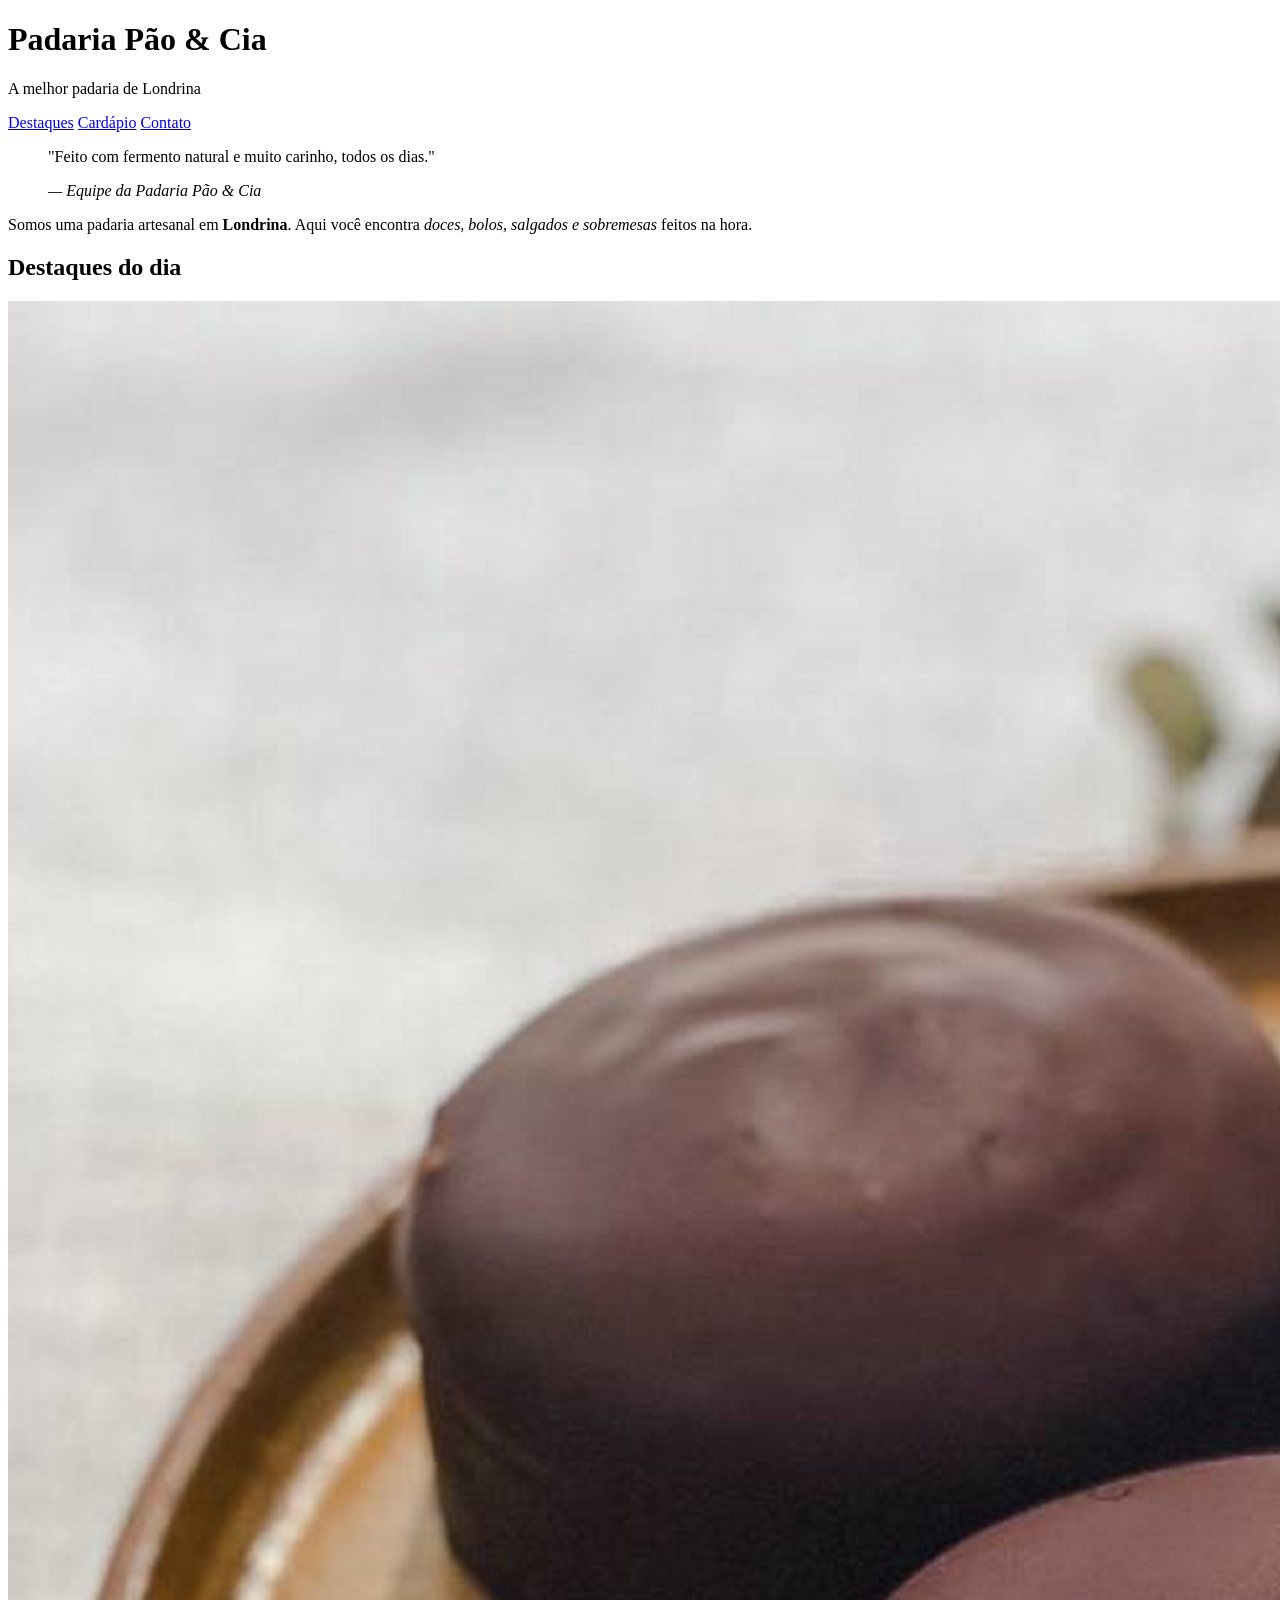
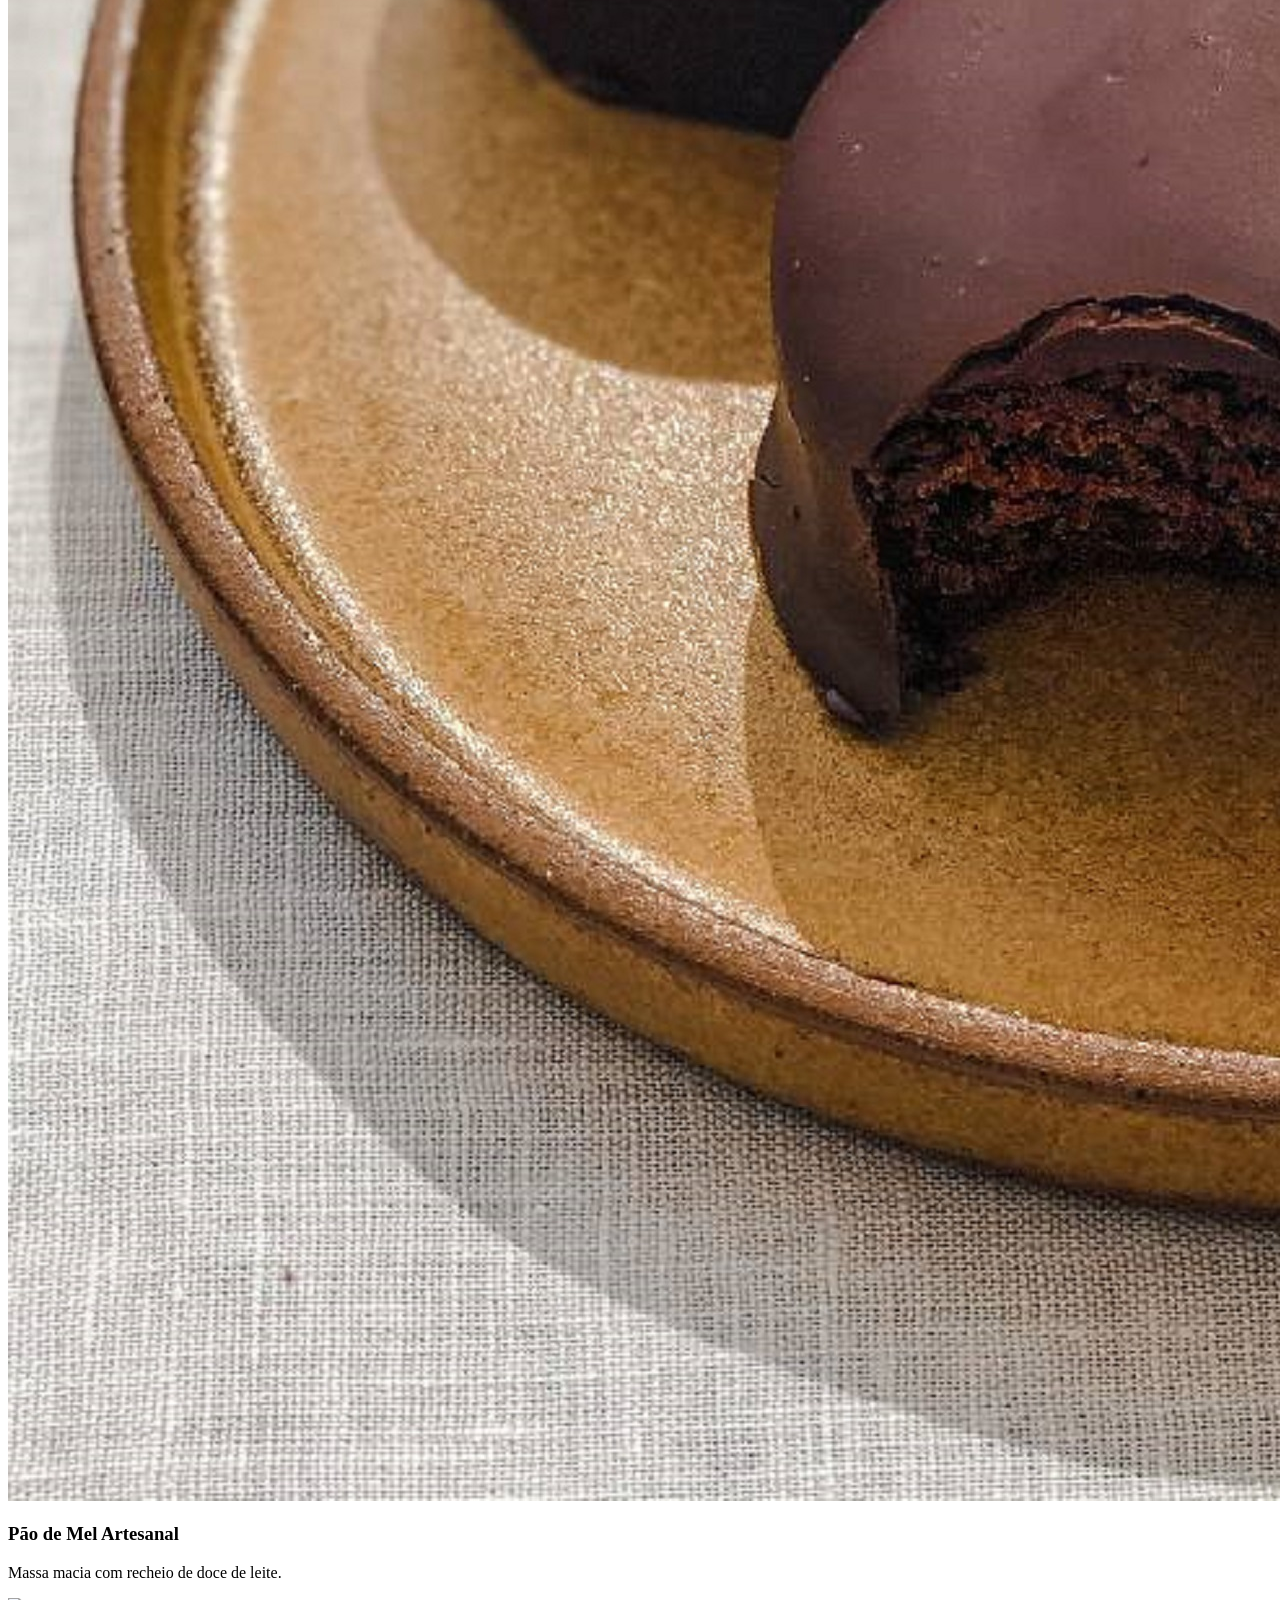
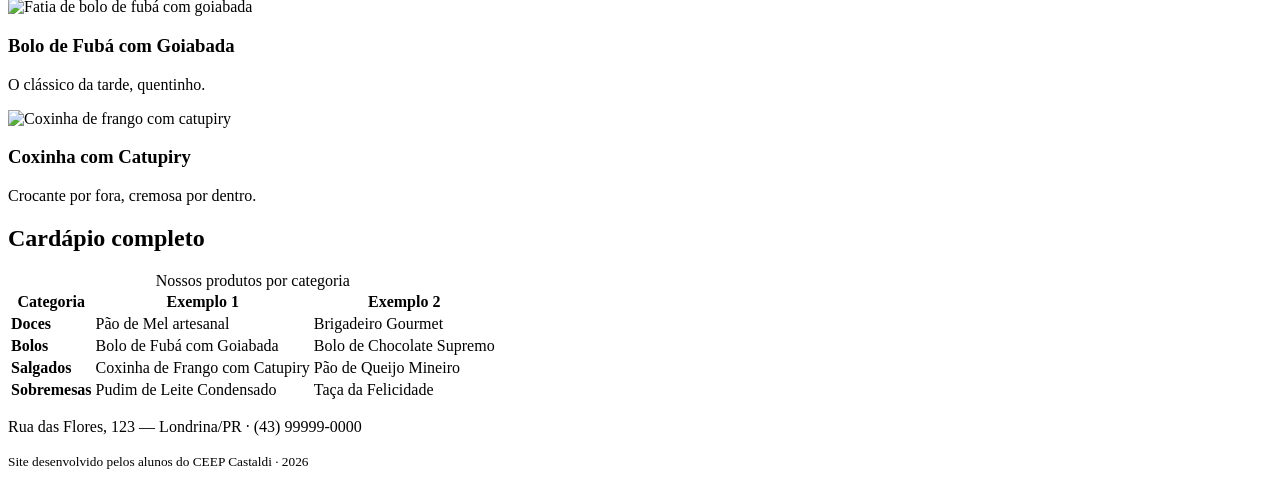
==== index.html @ 49265719 "ok" ====
<!DOCTYPE html>
<html lang="pt-BR">
<head>
    <meta charset="UTF-8">
    <meta name="viewport" content="width=device-width, initial-scale=1.0">
    <title>Padaria em Londrina</title>
    <link rel="stylesheet" href="style.css">
</head>
<body>

    <!-- CABEÇALHO: identidade + menu de navegação -->
    <header class="cabecalho">
        <h1>Padaria Pão &amp; Cia</h1>
        <p class="subtitulo">A melhor padaria de Londrina</p>
        <nav class="menu">
            <a href="#destaques">Destaques</a>
            <a href="#cardapio">Cardápio</a>
            <a href="#contato">Contato</a>
        </nav>
    </header>

    <main>

        <!-- APRESENTAÇÃO: tags de autoria (blockquote, cite, strong, em) -->
        <section class="intro">
            <blockquote>
                <p>"Feito com fermento natural e muito carinho, todos os dias."</p>
                <cite>— Equipe da Padaria Pão &amp; Cia</cite>
            </blockquote>
            <p>Somos uma padaria artesanal em <strong>Londrina</strong>. Aqui você encontra
               <em>doces, bolos, salgados e sobremesas</em> feitos na hora.</p>
        </section>

        <!-- DESTAQUES: cards em Flexbox -->
        <section id="destaques" class="destaques">
            <h2>Destaques do dia</h2>
            <div class="cards">
                <article class="card">
                    <!-- Troque a URL abaixo pelo caminho da sua foto: src="img/pao-de-mel.jpg" -->
                    <img src="paodemel" alt="Pão de mel artesanal coberto com chocolate">
                    <h3>Pão de Mel Artesanal</h3>
                    <p>Massa macia com recheio de doce de leite.</p>
                </article>
                <article class="card">
                    <img src="https://placehold.co/300x200?text=Bolo+de+Fuba" alt="Fatia de bolo de fubá com goiabada">
                    <h3>Bolo de Fubá com Goiabada</h3>
                    <p>O clássico da tarde, quentinho.</p>
                </article>
                <article class="card">
                    <img src="https://placehold.co/300x200?text=Coxinha" alt="Coxinha de frango com catupiry">
                    <h3>Coxinha com Catupiry</h3>
                    <p>Crocante por fora, cremosa por dentro.</p>
                </article>
            </div>
        </section>

        <!-- CARDÁPIO: a tabela original, agora semântica e estilizada -->
        <section id="cardapio" class="cardapio">
            <h2>Cardápio completo</h2>
            <table class="tabela-cardapio">
                <caption>Nossos produtos por categoria</caption>
                <thead>
                    <tr>
                        <th scope="col">Categoria</th>
                        <th scope="col">Exemplo 1</th>
                        <th scope="col">Exemplo 2</th>
                    </tr>
                </thead>
                <tbody>
                    <tr>
                        <td><strong>Doces</strong></td>
                        <td>Pão de Mel artesanal</td>
                        <td>Brigadeiro Gourmet</td>
                    </tr>
                    <tr>
                        <td><strong>Bolos</strong></td>
                        <td>Bolo de Fubá com Goiabada</td>
                        <td>Bolo de Chocolate Supremo</td>
                    </tr>
                    <tr>
                        <td><strong>Salgados</strong></td>
                        <td>Coxinha de Frango com Catupiry</td>
                        <td>Pão de Queijo Mineiro</td>
                    </tr>
                    <tr>
                        <td><strong>Sobremesas</strong></td>
                        <td>Pudim de Leite Condensado</td>
                        <td>Taça da Felicidade</td>
                    </tr>
                </tbody>
            </table>
        </section>

    </main>

    <!-- RODAPÉ -->
    <footer id="contato" class="rodape">
        <p>Rua das Flores, 123 — Londrina/PR · (43) 99999-0000</p>
        <p><small>Site desenvolvido pelos alunos do CEEP Castaldi · 2026</small></p>
    </footer>

</body>
</html>
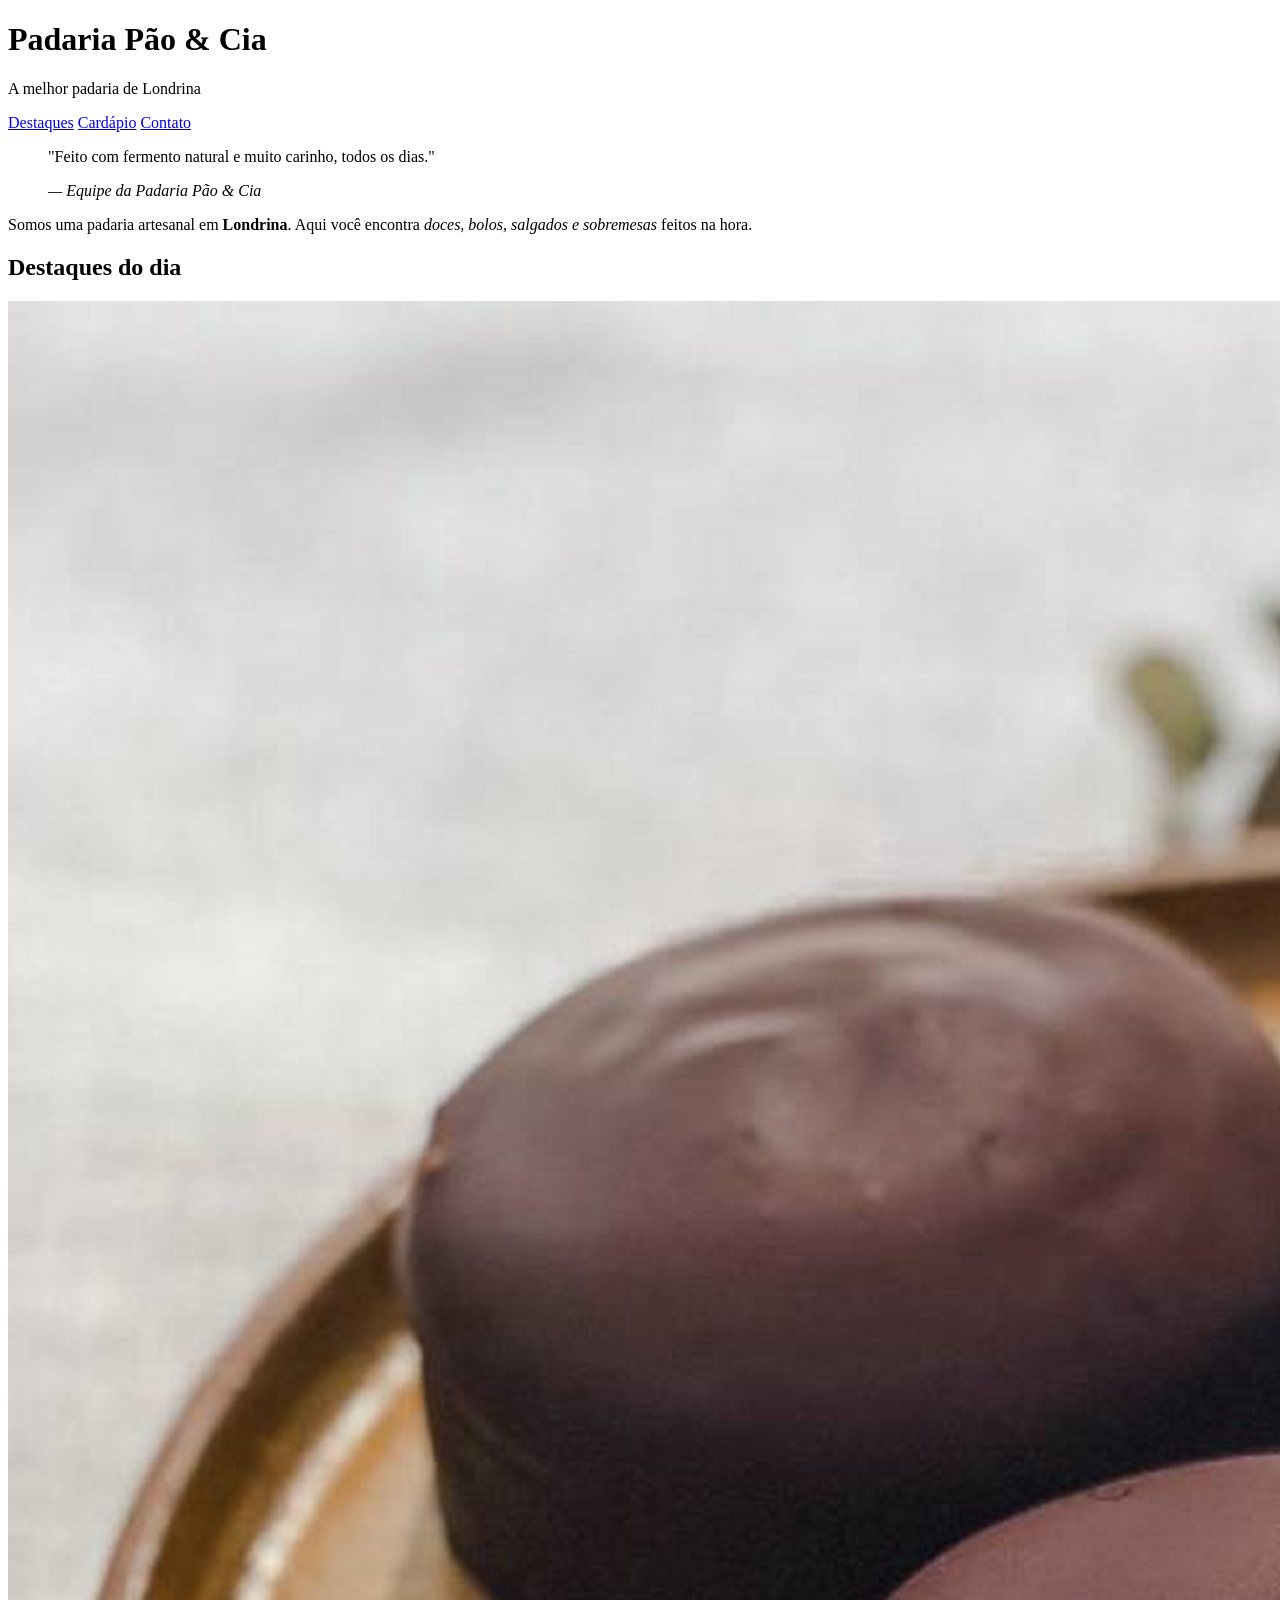
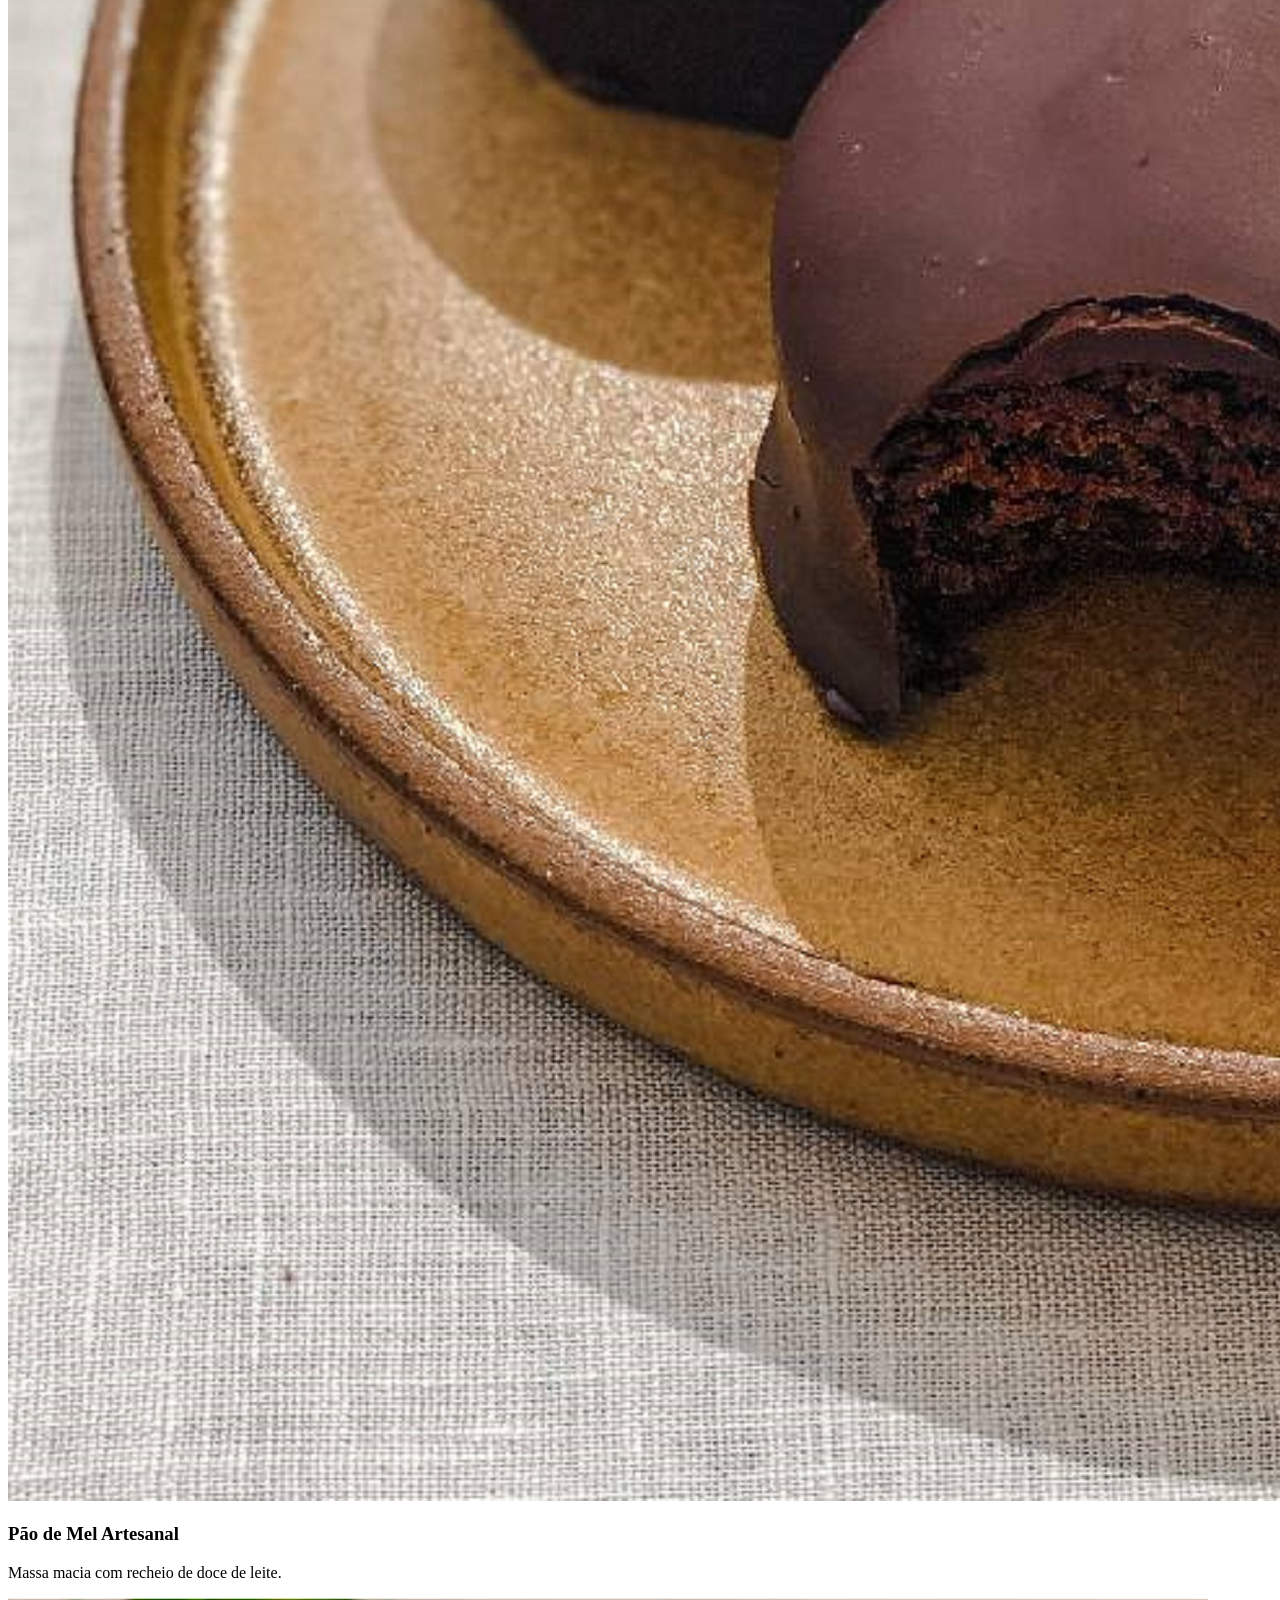
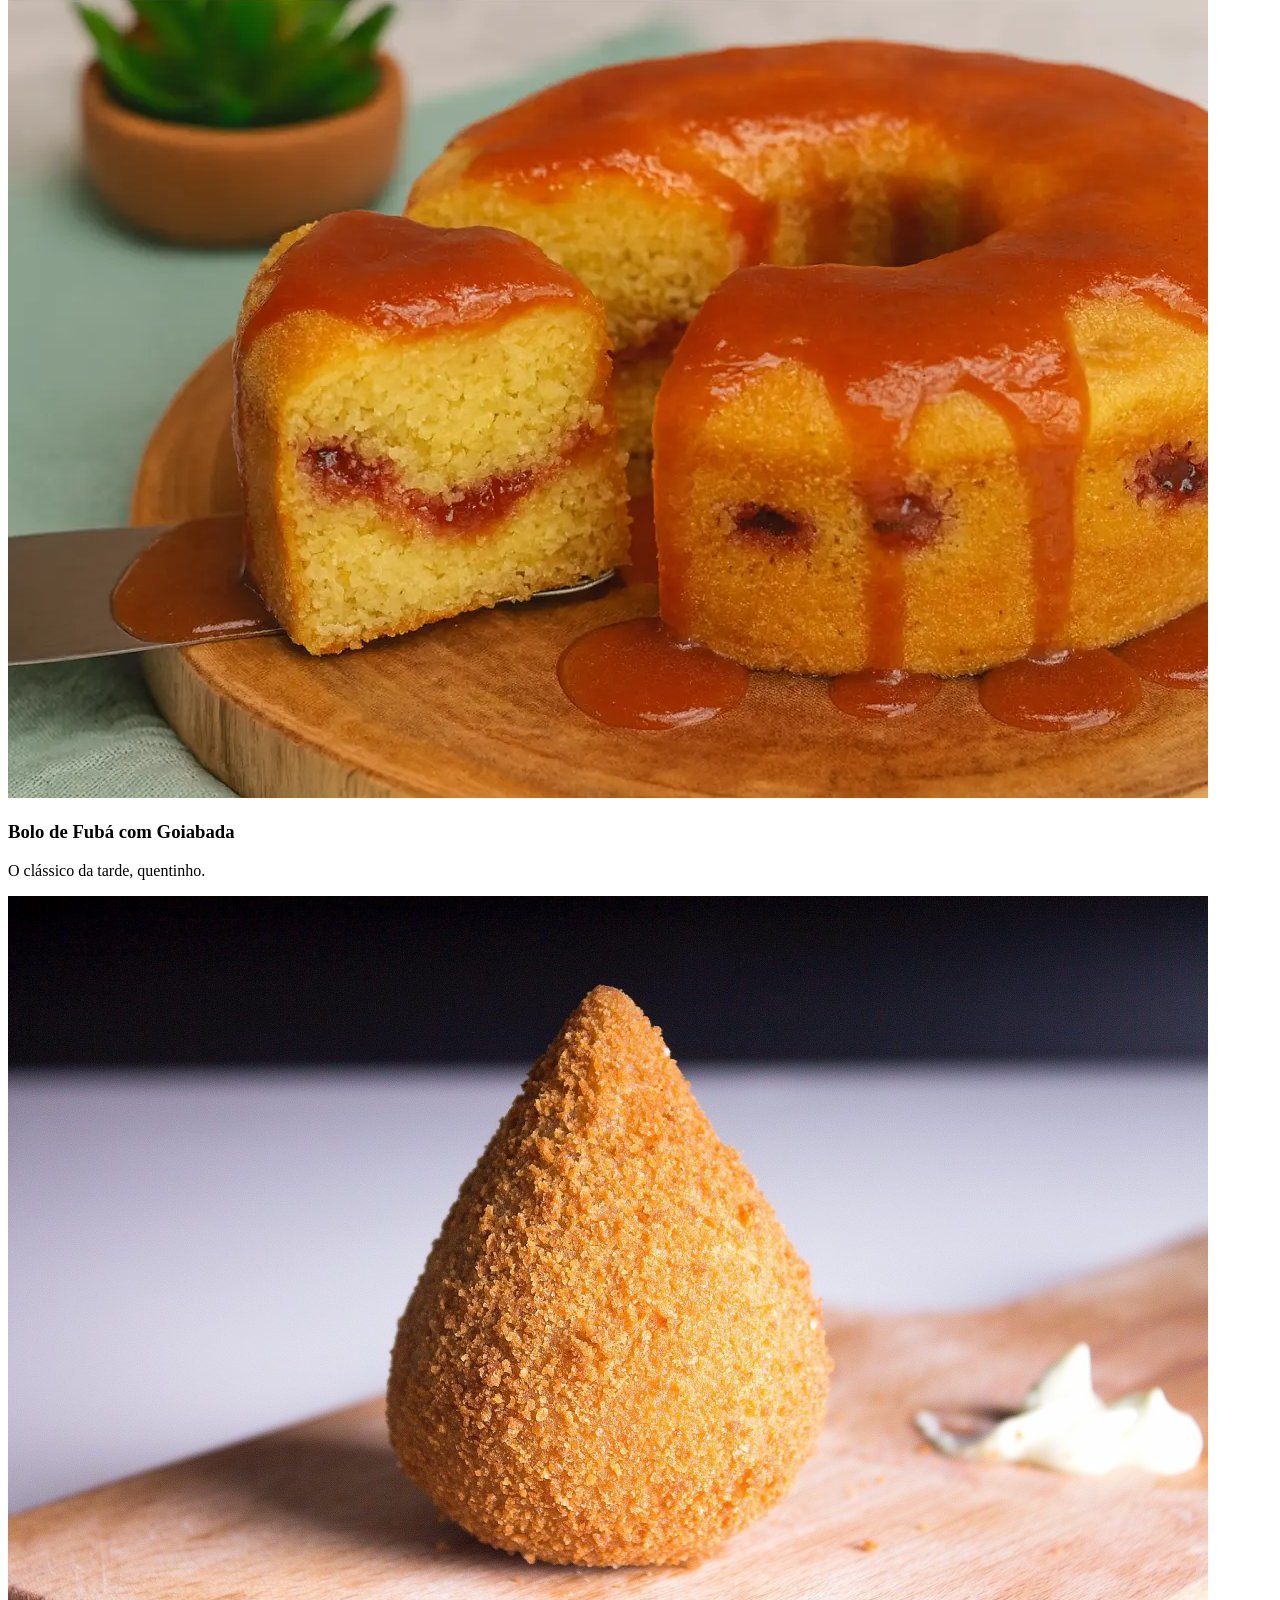
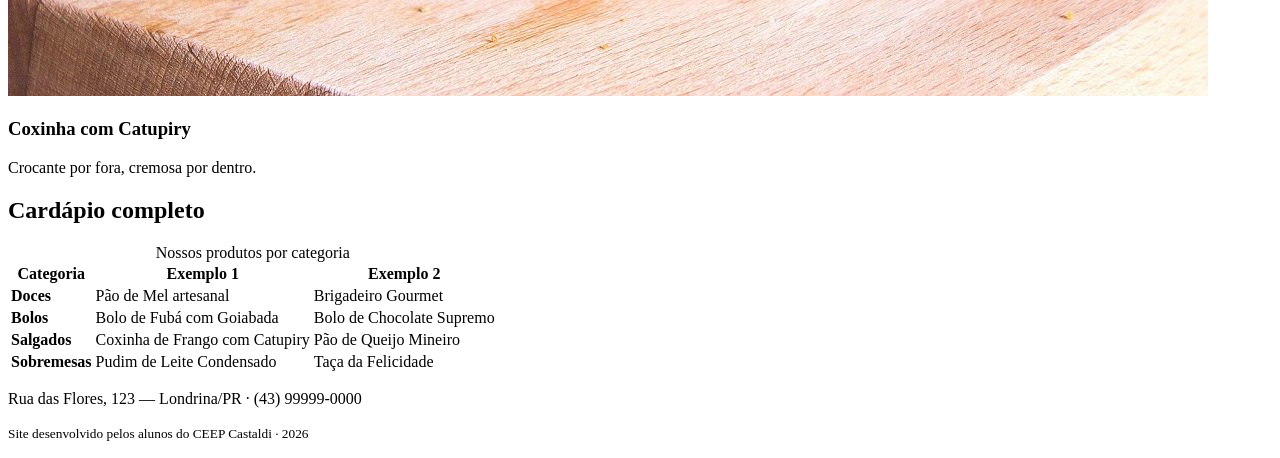
==== commit f0e24411: "ok" ====
--- a/index.html
+++ b/index.html
@@ -42,12 +42,12 @@
                     <p>Massa macia com recheio de doce de leite.</p>
                 </article>
                 <article class="card">
-                    <img src="https://placehold.co/300x200?text=Bolo+de+Fuba" alt="Fatia de bolo de fubá com goiabada">
+                    <img src="bolodefuba" alt="Fatia de bolo de fubá com goiabada">
                     <h3>Bolo de Fubá com Goiabada</h3>
                     <p>O clássico da tarde, quentinho.</p>
                 </article>
                 <article class="card">
-                    <img src="https://placehold.co/300x200?text=Coxinha" alt="Coxinha de frango com catupiry">
+                    <img src="coxinha" alt="Coxinha de frango com catupiry">
                     <h3>Coxinha com Catupiry</h3>
                     <p>Crocante por fora, cremosa por dentro.</p>
                 </article>
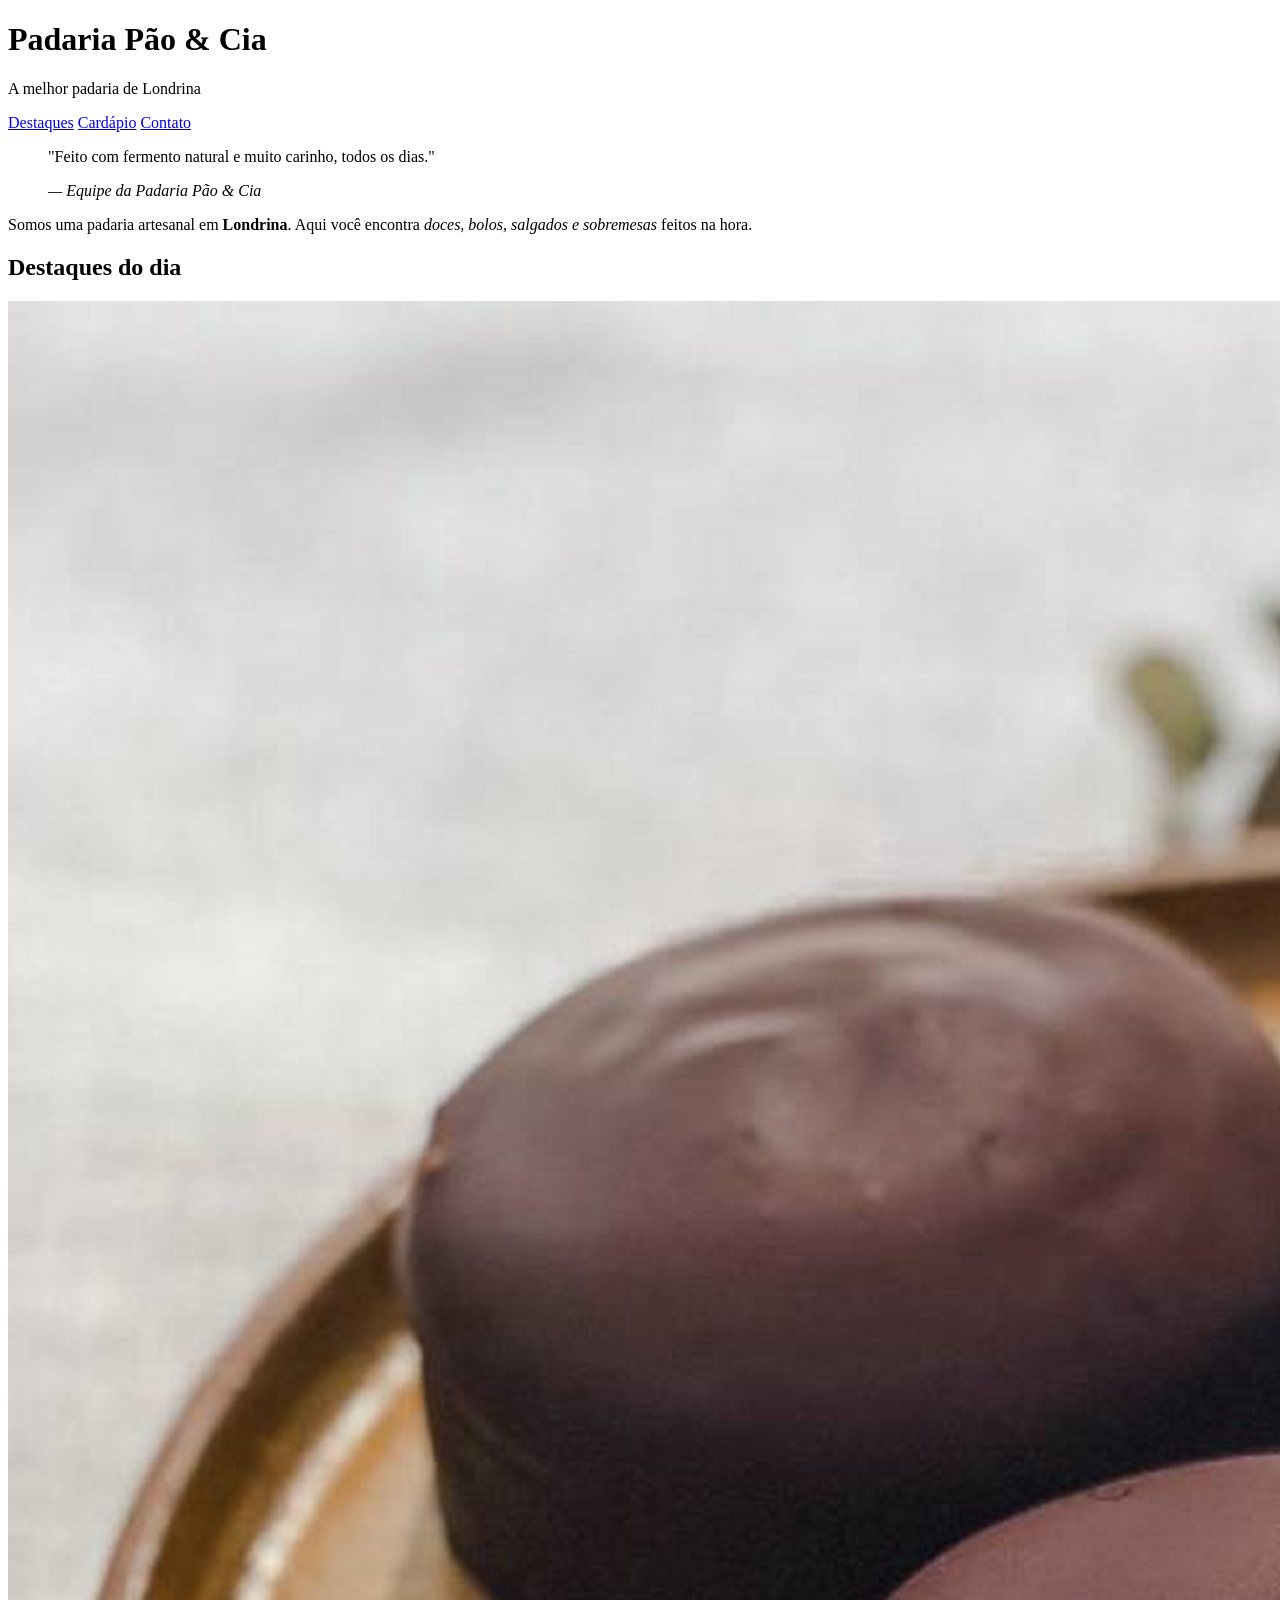
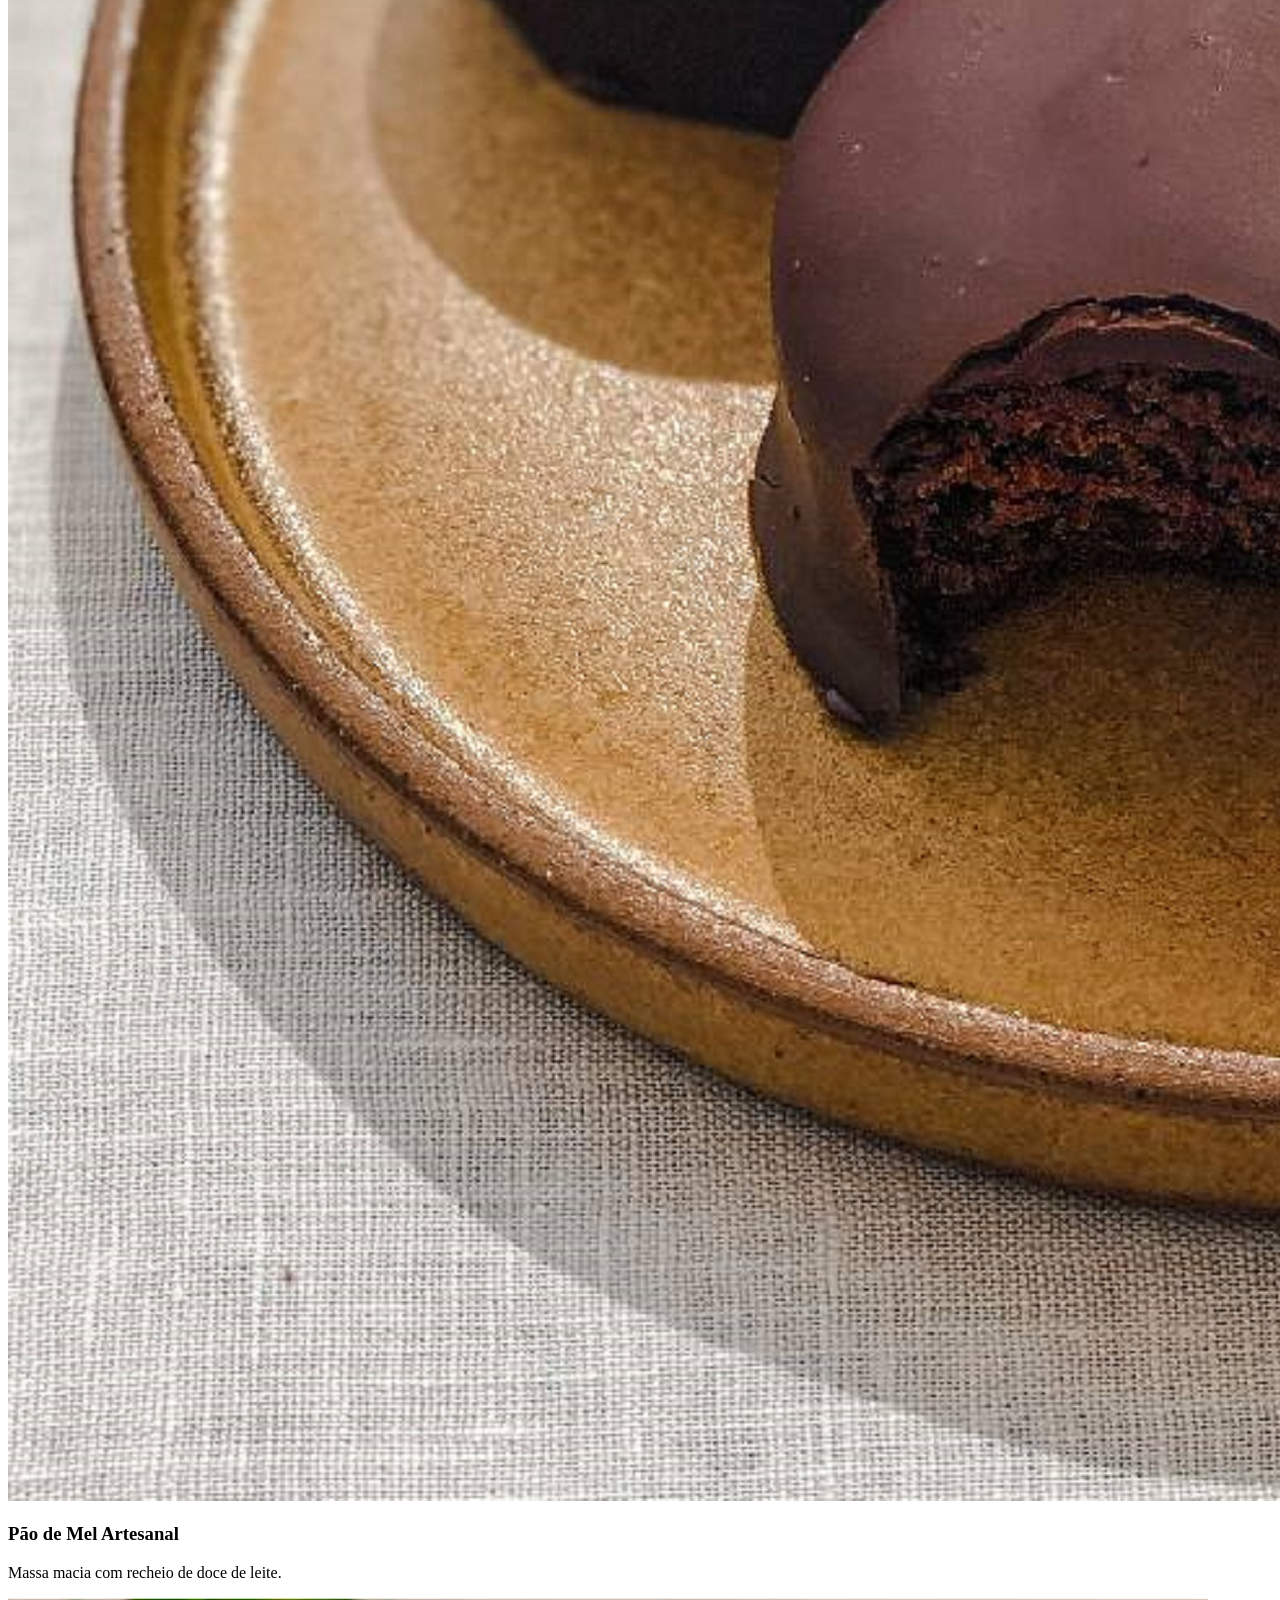
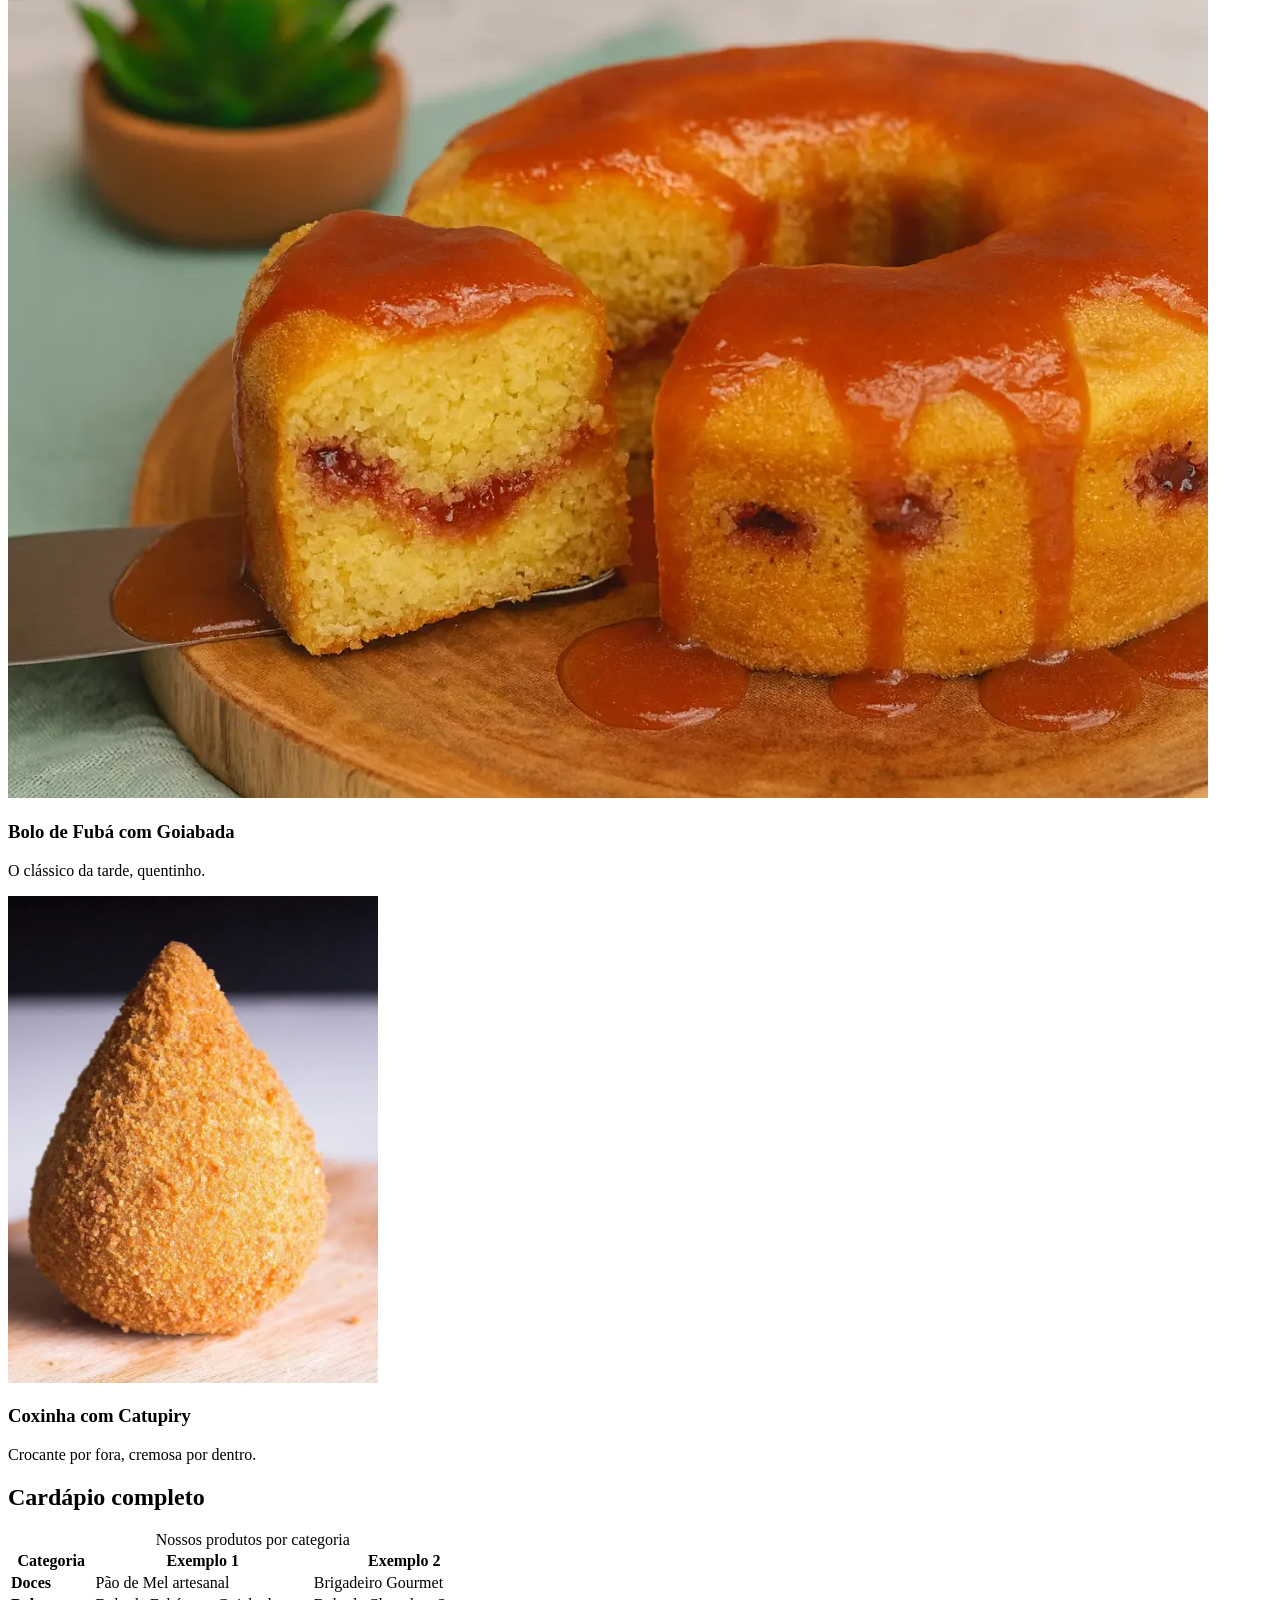
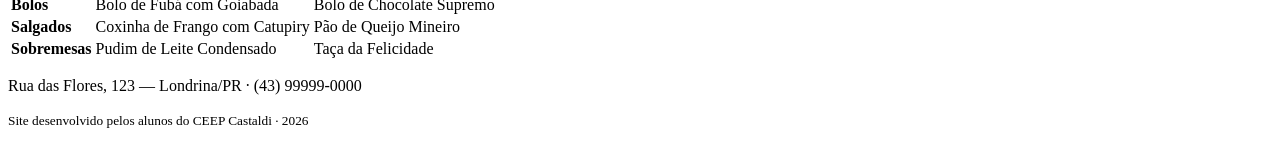
==== commit 954a2a0d: "ok" ====
--- a/index.html
+++ b/index.html
@@ -47,7 +47,7 @@
                     <p>O clássico da tarde, quentinho.</p>
                 </article>
                 <article class="card">
-                    <img src="coxinha" alt="Coxinha de frango com catupiry">
+                    <img src="coxinha kkkk.png" alt="Coxinha de frango com catupiry">
                     <h3>Coxinha com Catupiry</h3>
                     <p>Crocante por fora, cremosa por dentro.</p>
                 </article>
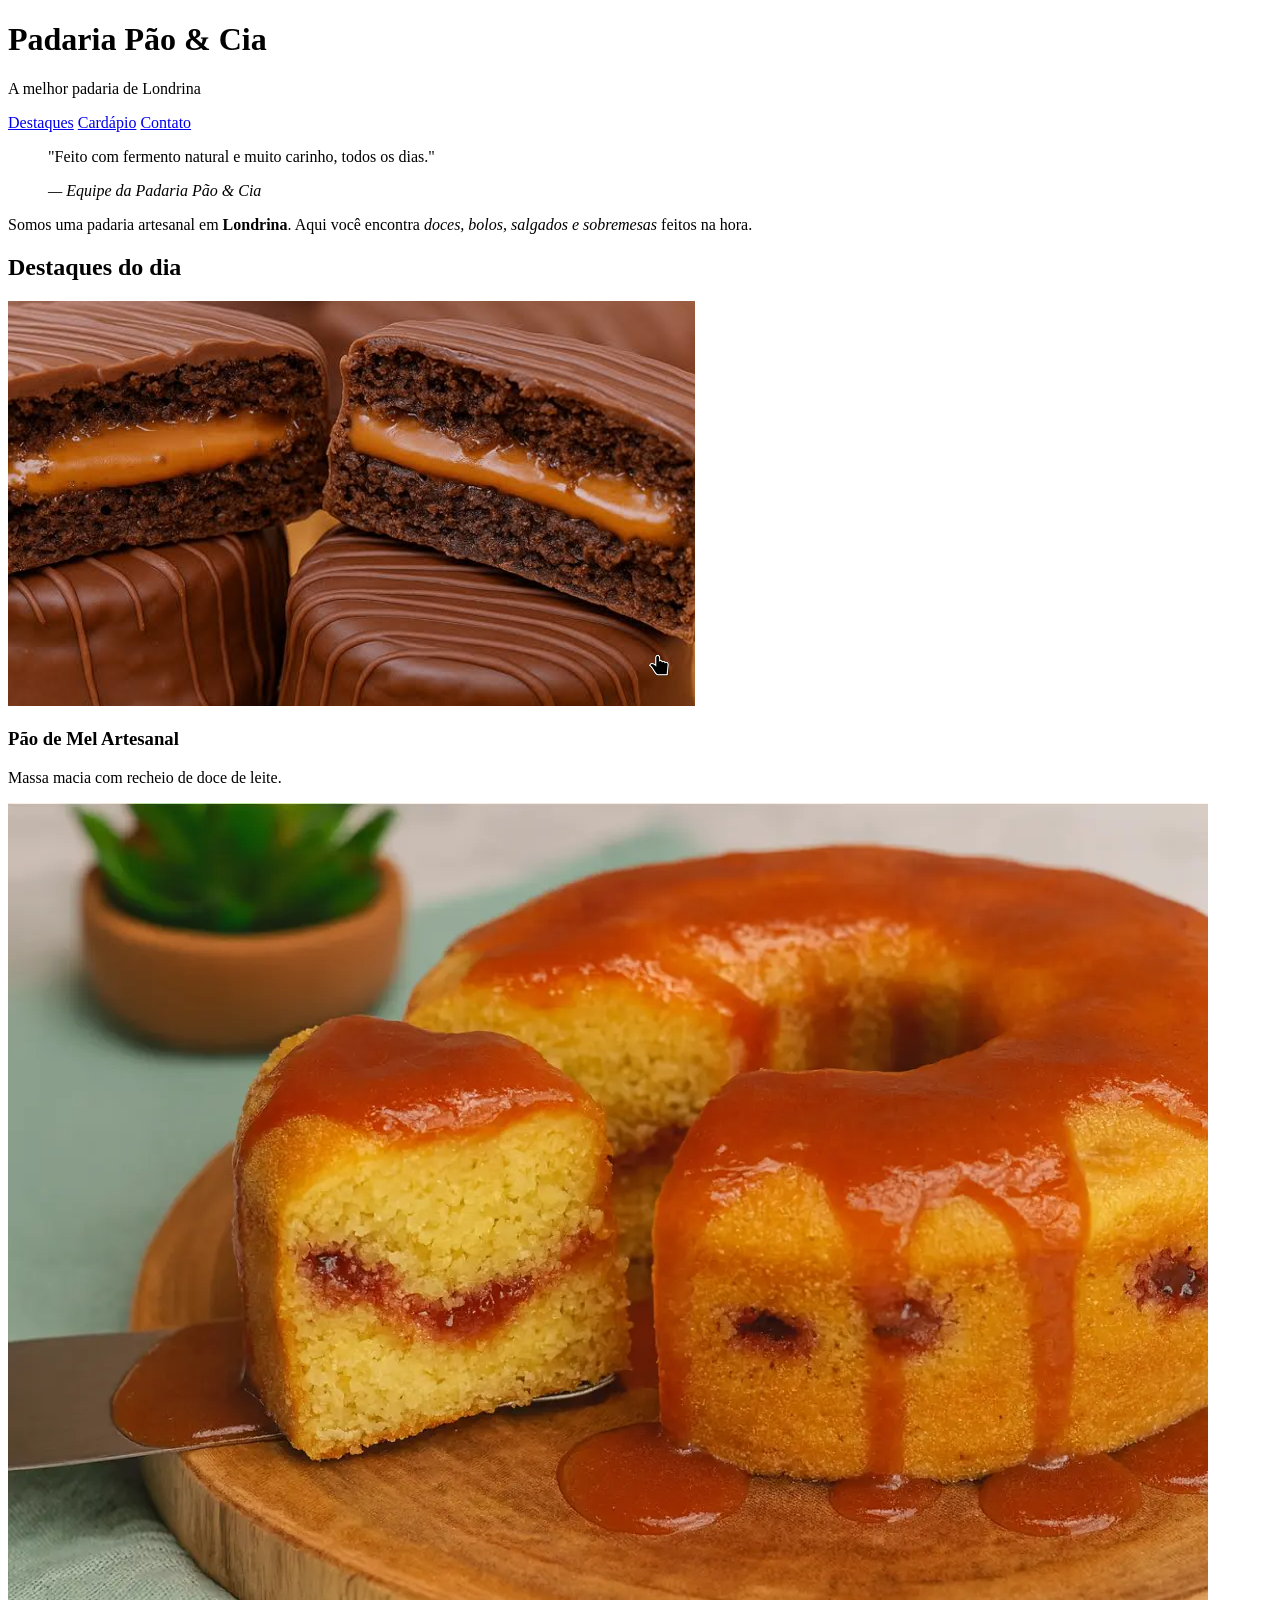
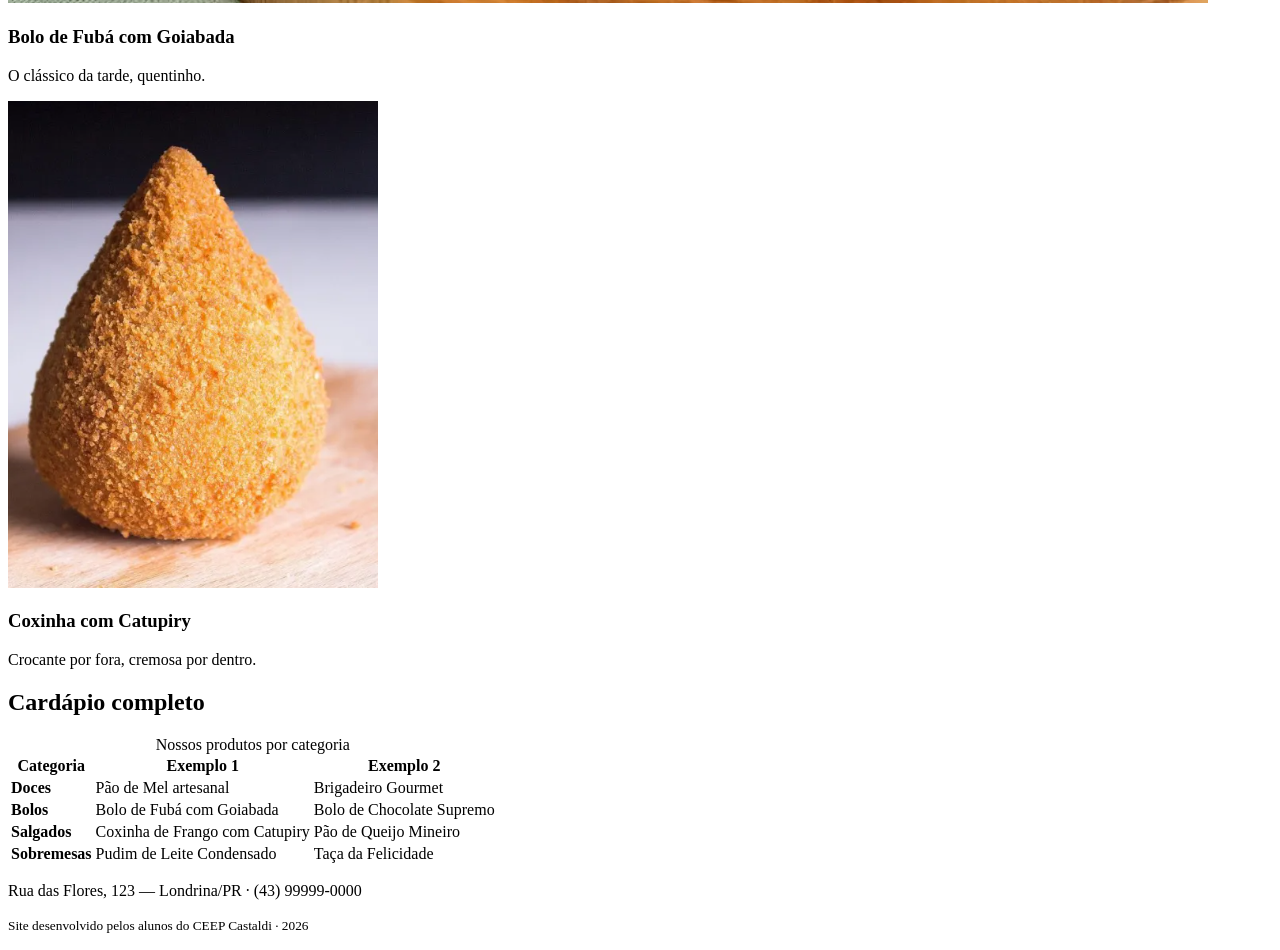
==== commit abd482fc: "ok" ====
--- a/index.html
+++ b/index.html
@@ -37,7 +37,7 @@
             <div class="cards">
                 <article class="card">
                     <!-- Troque a URL abaixo pelo caminho da sua foto: src="img/pao-de-mel.jpg" -->
-                    <img src="paodemel" alt="Pão de mel artesanal coberto com chocolate">
+                    <img src="pao de me kkkk.png" alt="Pão de mel artesanal coberto com chocolate">
                     <h3>Pão de Mel Artesanal</h3>
                     <p>Massa macia com recheio de doce de leite.</p>
                 </article>
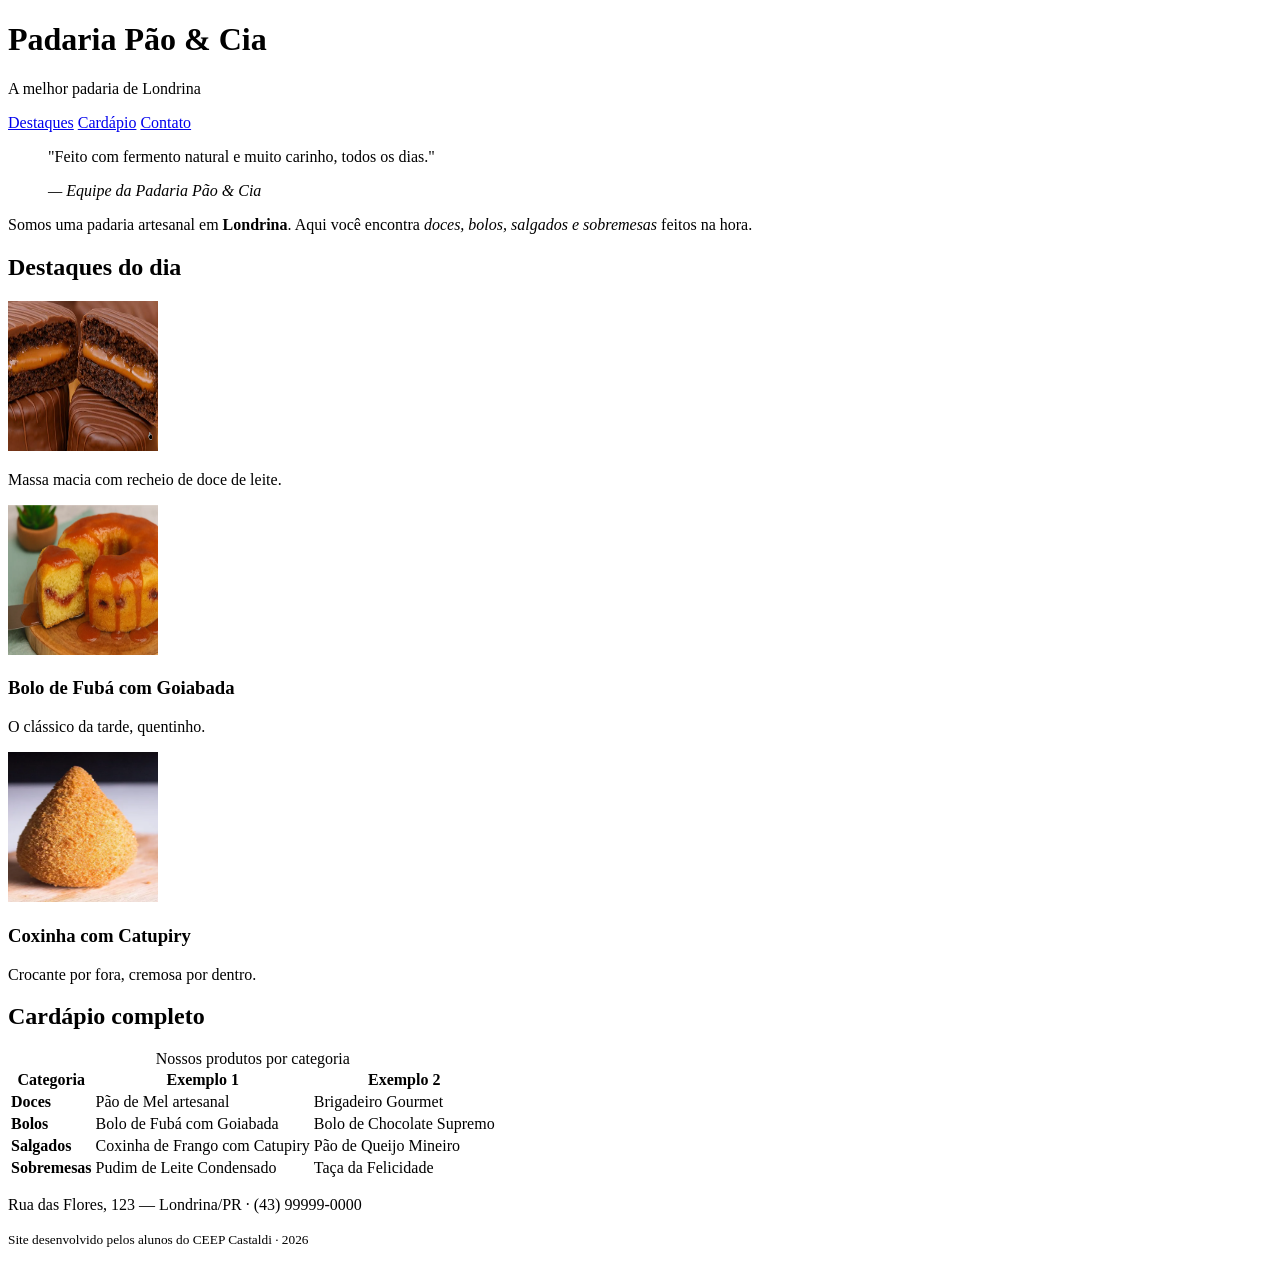
==== commit 322bbb25: "ok" ====
--- a/index.html
+++ b/index.html
@@ -37,17 +37,16 @@
             <div class="cards">
                 <article class="card">
                     <!-- Troque a URL abaixo pelo caminho da sua foto: src="img/pao-de-mel.jpg" -->
-                    <img src="pao de me kkkk.png" alt="Pão de mel artesanal coberto com chocolate">
-                    <h3>Pão de Mel Artesanal</h3>
+                    <img src="pao de me kkkk.png" alt="Pão de mel artesanal coberto com chocolate" width="150" height="150">
                     <p>Massa macia com recheio de doce de leite.</p>
                 </article>
                 <article class="card">
-                    <img src="bolodefuba" alt="Fatia de bolo de fubá com goiabada">
+                    <img src="bolodefuba" alt="Fatia de bolo de fubá com goiabada" width="150" height="150"> 
                     <h3>Bolo de Fubá com Goiabada</h3>
                     <p>O clássico da tarde, quentinho.</p>
                 </article>
                 <article class="card">
-                    <img src="coxinha kkkk.png" alt="Coxinha de frango com catupiry">
+                    <img src="coxinha kkkk.png" alt="Coxinha de frango com catupiry" width="150" height="150"> 
                     <h3>Coxinha com Catupiry</h3>
                     <p>Crocante por fora, cremosa por dentro.</p>
                 </article>
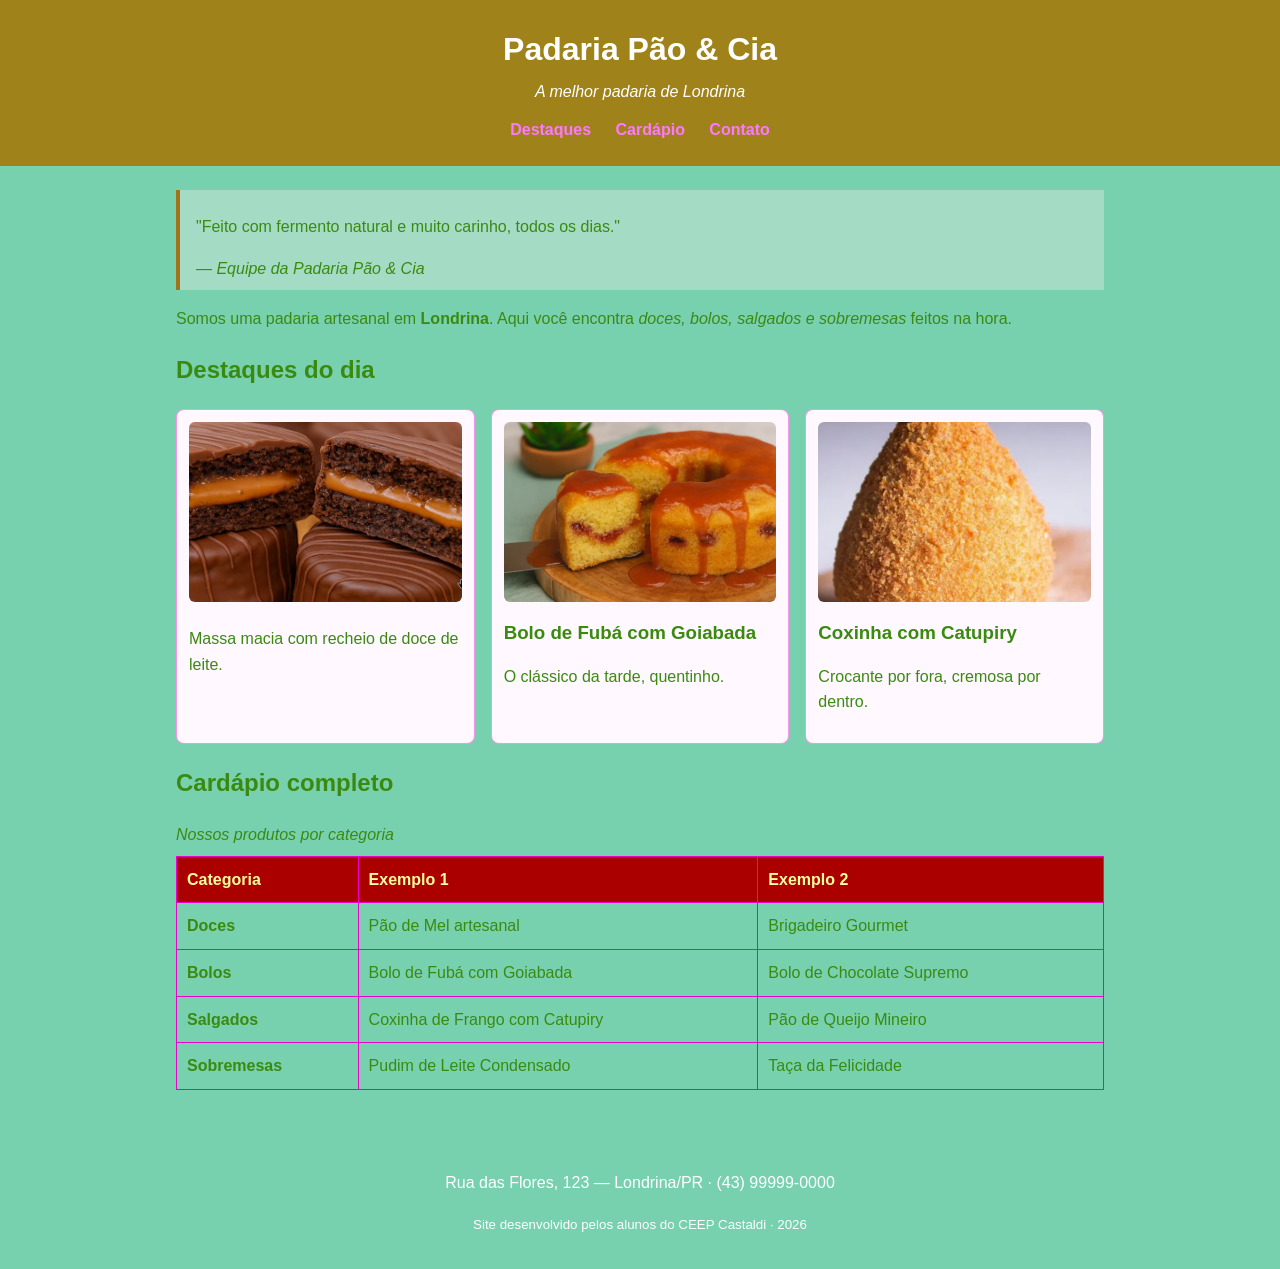
==== commit 59cb8bd7: "ok" ====
--- a/index.html
+++ b/index.html
@@ -14,7 +14,7 @@
         <p class="subtitulo">A melhor padaria de Londrina</p>
         <nav class="menu">
             <a href="#destaques">Destaques</a>
-            <a href="#cardapio">Cardápio</a>
+            <a href="cardapio.html">Cardápio</a>
             <a href="#contato">Contato</a>
         </nav>
     </header>
--- a/style.css
+++ b/style.css
@@ -0,0 +1,119 @@
+/* =========================================================
+   PADARIA PÃO & CIA — CSS do Encontro 1
+   Paleta com contraste aprovado no padrão WCAG AA
+   ========================================================= */
+
+/* box-sizing: a largura já inclui padding e borda (Box Model) */
+* {
+    box-sizing: border-box;
+}
+
+body {
+    font-family: Arial, Helvetica, sans-serif;
+    line-height: 1.6;
+    margin: 0;
+    color: #3b8a10;             /* marrom escuro (texto) */
+    background-color: #3b8a;  /* creme (fundo) */
+}
+
+/* ===== Cabeçalho ===== */
+.cabecalho {
+    background-color: #A0821A;  /* âmbar escuro — texto branco tem contraste AA */
+    color: #FFFFFF;
+    text-align: center;
+    padding: 24px 16px;
+}
+
+.cabecalho h1 {
+    margin: 0;
+}
+
+.subtitulo {
+    margin: 4px 0 12px;
+    font-style: italic;
+}
+
+.menu a {
+    color: #FF78FF;
+    text-decoration: none;
+    margin: 0 10px;
+    font-weight: bold;
+}
+
+.menu a:hover {
+    text-decoration: underline;
+}
+
+/* ===== Área central ===== */
+main {
+    max-width: 960px;
+    margin: 0 auto;    /* centraliza a página */
+    padding: 24px 16px;
+}
+
+blockquote {
+    border-left: 4px solid #A0721A;
+    margin: 0 0 16px;
+    padding: 8px 16px;
+    background-color: #FEE5;
+}
+
+/* ===== Cards de destaque (Flexbox) ===== */
+.cards {
+    display: flex;         /* coloca os cards lado a lado */
+    flex-wrap: wrap;       /* quebra a linha em telas menores */
+    gap: 16px;             /* espaço entre os cards */
+}
+
+.card {
+    flex: 1 1 250px;       /* cresce, encolhe, largura base 250px */
+    border: 1px solid #E0C6;
+    border-radius: 8px;
+    padding: 12px;
+    background-color: #fff8ff
+}
+
+.card img {
+    width: 100%;
+    height: 180px;
+    object-fit: cover;     /* recorta a imagem sem deformar */
+    border-radius: 6px;
+}
+
+.card h3 {
+    margin: 8px 0 4px;
+}
+
+/* ===== Tabela do cardápio ===== */
+.tabela-cardapio {
+    width: 100%;
+    border-collapse: collapse;   /* junta as bordas das células */
+    margin-top: 8px;
+}
+
+.tabela-cardapio caption {
+    text-align: left;
+    font-style: italic;
+    margin-bottom: 8px;
+}
+
+.tabela-cardapio th,
+.tabela-cardapio td {
+    border: 1px solid #E0C;
+    padding: 10px;
+    text-align: left;
+}
+
+.tabela-cardapio thead {
+    background-color: #A00;
+    color: #FF9;
+}
+
+/* ===== Rodapé ===== */
+.rodape {
+    background-color: #3B;
+    color: #FFFFFF;
+    text-align: center;
+    padding: 16px;
+    margin-top: 24px;
+}
